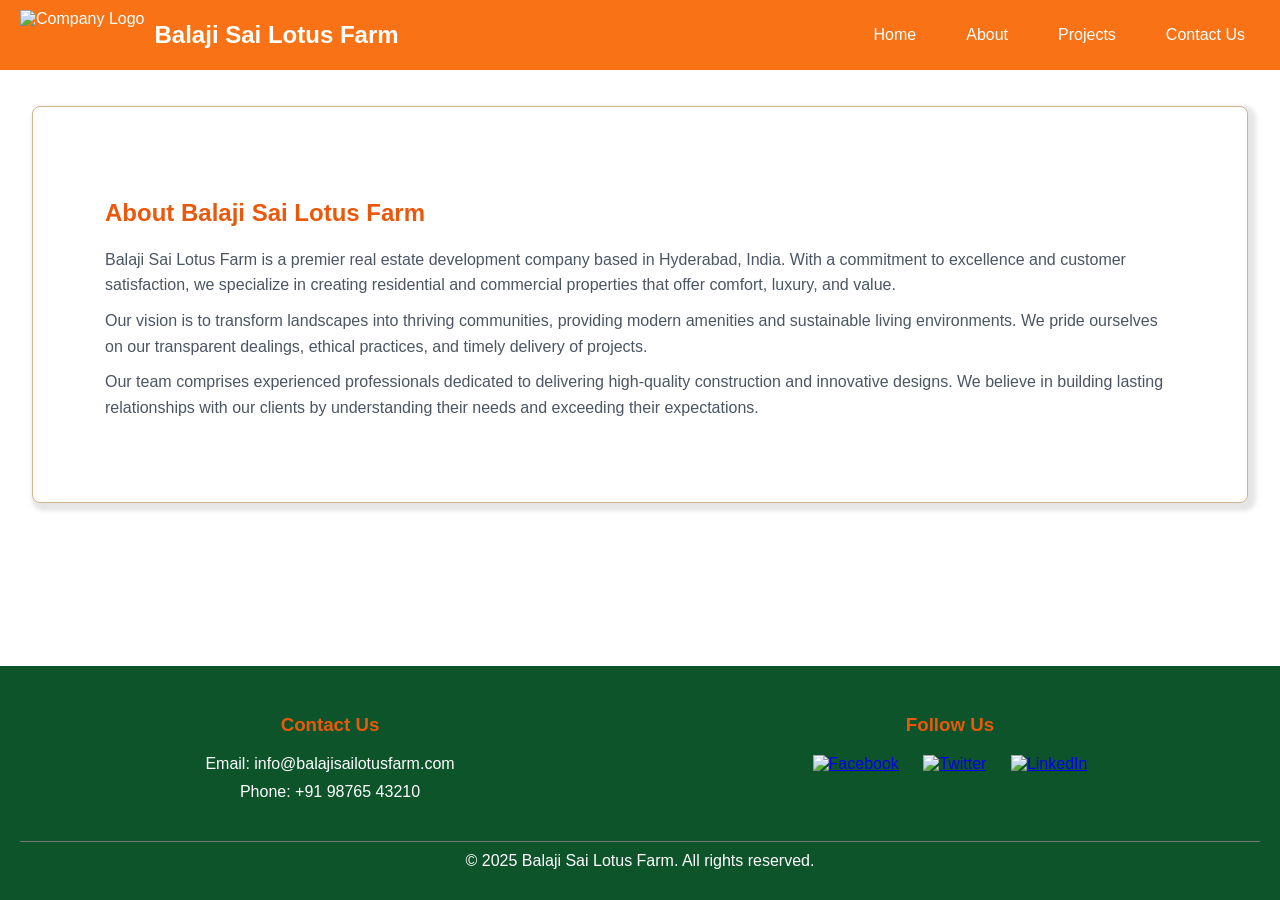
==== about.html @ dff6041f "Add files via upload" ====
<!DOCTYPE html>
<html lang="en">
<head>
    <meta charset="UTF-8">
    <meta name="viewport" content="width=device-width, initial-scale=1.0">
    <title>About Us - Balaji Sai Lotus Farm</title>
    <link rel="stylesheet" href="style.css">
    <style>
        body {
            background-image: url('img/background_about.jpg');
        }
    </style>
</head>
<body class="bg-home">
    <div id="header-placeholder"></div>

    <main>
        <br><br>
        <div class="project-card section-container-about">
        <section id="about-content">
            <h1>About Balaji Sai Lotus Farm</h1>
            <p>Balaji Sai Lotus Farm is a premier real estate development company based in Hyderabad, India. With a commitment to excellence and customer satisfaction, we specialize in creating residential and commercial properties that offer comfort, luxury, and value.</p>
            <p>Our vision is to transform landscapes into thriving communities, providing modern amenities and sustainable living environments. We pride ourselves on our transparent dealings, ethical practices, and timely delivery of projects.</p>
            <p>Our team comprises experienced professionals dedicated to delivering high-quality construction and innovative designs. We believe in building lasting relationships with our clients by understanding their needs and exceeding their expectations.</p>
        </section>
        </div>
        
    </main>

    <div id="footer-placeholder"></div>

    <script>
        fetch('header.html')
            .then(response => response.text())
            .then(html => {
                document.getElementById('header-placeholder').innerHTML = html;
            });

        fetch('footer.html')
            .then(response => response.text())
            .then(html => {
                document.getElementById('footer-placeholder').innerHTML = html;
            });
    </script>
</body>
</html>
---- style.css ----
body {
    font-family: Arial, sans-serif;
    margin: 0;
    padding: 0;
    display: flex;
    flex-direction: column;
    min-height: 100vh;
    background-size: cover;
    background-position: center;
    background-attachment: fixed;
}

.bg-home {
    background-image: url('img/background_home.jpg');
    background-size: cover;
    background-position: center;
}

/* Header Styles */
header {
    background-color: #f97316; /* Ochre */
    color: white;
    padding: 10px 20px;
    display: flex;
    justify-content: space-between;
    align-items: center;
}

.header-content {
    width: 100%;
    display: flex;
    justify-content: space-between;
    align-items: center;
}

.logo-section {
    display: flex;
    align-items: center;
}

.company-logo {
    height: 50px;
    margin-right: 10px;
}

.company-name {
    font-size: 1.5rem;
    font-weight: bold;
}

nav ul {
    list-style: none;
    margin: 0;
    padding: 0;
    display: flex;
}

nav ul li {
    position: relative;
    margin-left: 20px;
}

nav ul li a {
    color: #ffffff;
    text-decoration: none;
    padding: 10px 15px;
    display: block;
}

nav ul li a:hover {
    background-color: #A0522D; /* Sienna - a darker ochre/brown */
    border-radius: 5px;
}

.dropdown-content {
    display: none;
    position: absolute;
    background-color: #f9f9f9;
    min-width: 160px;
    box-shadow: 0px 8px 16px 0px rgba(0,0,0,0.2);
    z-index: 1;
}

.dropdown-content a {
    color: black;
    padding: 12px 16px;
    text-decoration: none;
    display: block;
    text-align: left;
}

.dropdown-content a:hover {
    background-color: #f1f1f1;
}

.dropdown:hover .dropdown-content {
    display: block;
}

main {
    display: flex;
    flex-direction: column;
    flex-grow: 1;
}

#map-container {
    position: relative;
    width: 100%;
    height: 80vh; /* 80% of viewport height */
    overflow: hidden;
    border-bottom: 1px solid #ccc;
}

#map {
    width: 100%;
    height: 100%;
}

#content-container {
    padding: 20px;
    flex-grow: 1;
    background-color: rgba(255, 255, 255, 0.85); /* Slightly more opaque white */
}

#project-details, #site-details {
    margin-top: 20px;
    padding: 15px;
    border: 1px solid #ddd;
    border-radius: 8px;
    background-color: white;
}

.project-info {
    display: flex;
    gap: 20px;
    margin-top: 15px;
}

.project-images-container {
    position: relative;
    flex: 1;
    overflow: hidden;
}

.project-images {
    position: relative;
    width: 100%;
    height: 450px;
}

.project-images img {
    width: 100%;
    height: 100%;
    object-fit: contain;
    border-radius: 4px;
    display: none;
    position: absolute;
    top: 0;
    left: 0;
}

.project-images img.active {
    display: block;
}

.prev-btn, .next-btn {
    position: absolute;
    top: 50%;
    transform: translateY(-50%);
    background-color: rgba(0, 0, 0, 0.4);
    color: white;
    border: none;
    font-size: 1.5rem;
    cursor: pointer;
    z-index: 1;
    border-radius: 50%;
    width: 40px;
    height: 40px;
    line-height: 40px;
    text-align: center;
    padding: 0;
}

.prev-btn {
    left: 10px;
}

.next-btn {
    right: 20px;
}

.project-keypoints {
    flex: 1;
}

#site-list {
    list-style: none;
    padding: 0;
    margin-top: 10px;
    display: flex;
    flex-wrap: wrap;
    gap: 10px;
}

#site-list li {
    background-color: #e9e9e9;
    padding: 10px 15px;
    border-radius: 20px;
    cursor: pointer;
    transition: background-color 0.3s ease, color 0.3s ease;
}

#site-list li:hover {
    background-color: #337ab7;
    color: white;
}

#landmark-routes-container {
    display: flex;
    flex-wrap: wrap;
    gap: 10px;
    margin-top: 10px;
}

.landmark-route-btn {
    background-color: #f0f0f0;
    border: 1px solid #ccc;
    padding: 8px 12px;
    border-radius: 20px;
    cursor: pointer;
    transition: background-color 0.3s ease, color 0.3s ease;
}

.landmark-route-btn:hover {
    background-color: #337ab7;
    color: white;
}

.site-layout-wrapper {
    display: flex;
    gap: 20px;
    margin-top: 15px;
}

#site-layout-canvas {
    flex: 2;
    border: 1px solid #ccc;
    min-height: 400px; /* Placeholder for your SVG/Canvas */
    aspect-ratio: 768 / 1354;
    display: flex;
    align-items: center;
    justify-content: center;
    background-color: #f0f0f0;
}

#plot-details {
    flex: 1;
    padding: 15px;
    border: 1px solid #ccc;
    border-radius: 5px;
    background-color: #fefefe;
}

/* Plot Status Colors */
.plot-booked { fill: red; opacity: 0.7; }
.plot-pending { fill: orange; opacity: 0.7; }
.plot-available { fill: green; opacity: 0.7; }

/* Optional: Add a subtle hover effect if you didn't use JS for stroke */
path:hover {
    opacity: 0.7;
}

/* Responsive Design */
@media (max-width: 768px) {
    main {
        flex-direction: column;
    }

    #map-container {
        height: 50vh; /* Adjust height for smaller screens */
    }

    .project-info, .site-layout-wrapper {
        flex-direction: column;
    }

    .project-images, #site-layout-canvas {
        flex: none;
        width: 100%;
    }
    .main-section {
        padding: 1.5rem;
    }
    .main-section h2 {
        font-size: 1.875rem; /* text-3xl */
    }
    .main-section p {
        font-size: 1rem; /* text-base */
    }
}

#project-selection {
    margin-bottom: 20px;
    text-align: center;
}

#project-dropdown {
    width: 50%;
    padding: 10px;
    border-radius: 5px;
    border: 1px solid #ccc;
}

h1, h2, h3 {
    color: #ea580c; /* SaddleBrown - a deep earthy brown */
}

ul {
    padding-left: 20px;
}

p {
    margin: 0 0 10px;
}

/* Footer Styles */
footer {
    background-color: #0d542b; /* Ochre */
    color: #ffffff;
    padding: 20px;
    text-align: center;
    margin-top: auto;
}

.footer-content {
    display: flex;
    justify-content: space-around;
    flex-wrap: wrap;
    margin-bottom: 20px;
}

.contact-info, .social-media {
    flex: 1;
    min-width: 250px;
    margin: 10px;
}

.social-media img {
    height: 30px;
    margin: 0 10px;
}

.footer-bottom {
    border-top: 1px solid #777;
    padding-top: 10px;
}

/* Home Page Styles */
#home-hero {
    background-image: url('img/hero_background.jpg'); /* Placeholder */
    background-size: cover;
    background-position: center;
    color: white;
    text-align: center;
    padding: 100px 20px;
}

.hero-content h1 {
    font-size: 3rem;
    margin-bottom: 10px;
    font-style: italic;
    color:#ff4e08e5;
}

.hero-content p {
    font-size: 2rem;
    font-style: italic;
    color: #ffffffe5;
}

#vivekananda-section {
    text-align: center;
    padding: 50px 20px;
    margin-top: 20px;
}

.vivekananda-circle {
    width: 200px;
    height: 200px;
    border-radius: 50%;
    overflow: hidden;
    margin: 0 auto 20px;
    border: 5px solid #FFD700; /* Gold color */
}

.vivekananda-circle img {
    width: 100%;
    height: 100%;
    object-fit: cover;
}

#company-thumbnail {
    text-align: center;
    padding: 50px 20px;
    background-color: rgba(255, 255, 255, 0.9);
    margin-top: 20px;
}

#company-thumbnail img {
    max-width: 100%;
    height: auto;
    margin-top: 20px;
}

/* Completed Projects Page Styles */
#completed-projects-content {
    padding: 20px;
}

.project-card {
    background-color: rgba(255, 255, 255, 0.95); /* Lighter background for content */
    border: 1px solid #D2B48C; /* Tan - earthy tone */
    border-radius: 8px;
    padding: 20px;
    margin-bottom: 20px;
}

.project-card img {
    max-width: 100%;
    height: auto;
    margin-bottom: 15px;
}

/* Contact Us Page Styles */
#contact-content {
    padding: 20px;
    background-color: rgba(255, 255, 255, 0.9);
    border-radius: 8px;
    margin: 20px;
}

.contact-item {
    margin-bottom: 15px;
}

.contact-item strong {
    color: #8B4513; /* SaddleBrown */
}

/* About Us Page Styles */
#about-content {
    padding: 20px;
    background-color: rgba(255, 255, 255, 0.9);
    border-radius: 8px;
    margin: 20px;
}

#about-content h2 {
    border-bottom: 2px solid #8B4513; /* SaddleBrown */
    padding-bottom: 10px;
    margin-bottom: 20px;
}

#about-content p {
    line-height: 1.6;
}

/* General Container for content pages */
.content-container {
    max-width: 1200px;
    margin: 20px auto;
    padding: 20px;
    background-color: rgba(255, 255, 255, 0.9); /* Semi-transparent white background */
    border-radius: 10px;
    box-shadow: 0 4px 8px rgba(0,0,0,0.1);
}

/* General heading style */
.content-container h1 {
    text-align: center;
    color: #8B4513; /* SaddleBrown */
    margin-bottom: 20px;
}

/* General Container for content pages */
.swami-container {
    max-width: 1200px;
    margin: 20px auto;
    padding: 20px;
    background-color: rgba(255, 255, 255, 0.9); /* Semi-transparent white background */
    border-radius: 50px;
    box-shadow: 0 4px 8px rgba(0,0,0,0.1);
}

/* General heading style */
.swami-container h1 {
    text-align: center;
    color: #8B4513; /* SaddleBrown */
    margin-bottom: 20px;
}

.section-container {
    background-color: #ffffff;
    padding: 2rem;
    border-radius: 0.5rem;
    box-shadow: 0 4px 6px rgba(0, 0, 0, 0.1);
    margin-bottom: 2rem;
}

.section-container h2 {
    color: #c2410c; /* text-orange-600 */
    font-size: 1.875rem; /* text-3xl */
    font-weight: 700; /* font-bold */
    margin-bottom: 1.5rem; /* mb-6 */
}

.section-container p {
    color: #4b5563; /* text-gray-700 */
    line-height: 1.625; /* leading-relaxed */
}

.section-container-about {
    background-color: #ffffff;
    padding: 2rem;
    border-radius: 0.5rem;
    box-shadow: 4px 4px 4px 4px rgba(0, 0, 0, 0.1);
    margin-bottom: 2rem;
    margin-left: 2rem;
    margin-right:2rem;
}

.section-container-about h2 {
    color: #ea580c; /* text-orange-600 */
    font-size: 1.875rem; /* text-3xl */
    font-weight: 700; /* font-bold */
    margin-bottom: 1.5rem; /* mb-6 */
}

.section-container-about p {
    color: #4b5563; /* text-gray-700 */
    line-height: 1.625; /* leading-relaxed */
}

/* Styles for the main content sections */
.main-section {
    background-color: #fff; /* White background for content */
    padding: 2rem;
    border-radius: 0.5rem; /* Rounded corners */
    box-shadow: 0 10px 15px -3px rgba(0, 0, 0, 0.1), 0 4px 6px -2px rgba(0, 0, 0, 0.05); /* Shadow */
    margin-top: 2rem; /* Space from the header */
}

.main-section h2 {
    color: #166534; /* text-green-800 */
    font-size: 2.25rem; /* text-4xl */
    font-weight: 800; /* font-extrabold */
    margin-bottom: 1.5rem; /* mb-6 */
}

.main-section p {
    color: #374151; /* text-gray-800 */
    font-size: 1.125rem; /* text-lg */
    line-height: 1.75; /* leading-relaxed */
}

/* Styling for specific elements */
.highlight-text {
    color: #ea580c; /* text-orange-600 */
    font-weight: 600; /* font-semibold */
}

.cta-button {
    background-color: #f97316; /* bg-orange-500 */
    color: #fff;
    font-weight: 700;
    padding: 0.75rem 1.5rem;
    border-radius: 9999px; /* rounded-full */
    box-shadow: 0 4px 6px -1px rgba(0, 0, 0, 0.1), 0 2px 4px -1px rgba(0, 0, 0, 0.06);
    transition: all 0.3s ease;
}

.cta-button:hover {
    background-color: #ea580c; /* hover:bg-orange-600 */
    transform: scale(1.05);
}

.sub-section {
    margin-top: 3rem; /* mt-12 */
    padding: 1.5rem; /* p-6 */
    background-color: #dcfce7; /* bg-green-100 */
    border-radius: 0.5rem; /* rounded-lg */
    box-shadow: inset 0 2px 4px 0 rgba(0, 0, 0, 0.06); /* shadow-inner */
}

.sub-section h3 {
    color: #14532d; /* text-green-800 */
    font-size: 1.5rem; /* text-2xl */
    font-weight: 700; /* font-bold */
    margin-bottom: 1rem; /* mb-4 */
}

.sub-section p {
    color: #4b5563; /* text-gray-700 */
    font-size: 1rem; /* text-base */
}
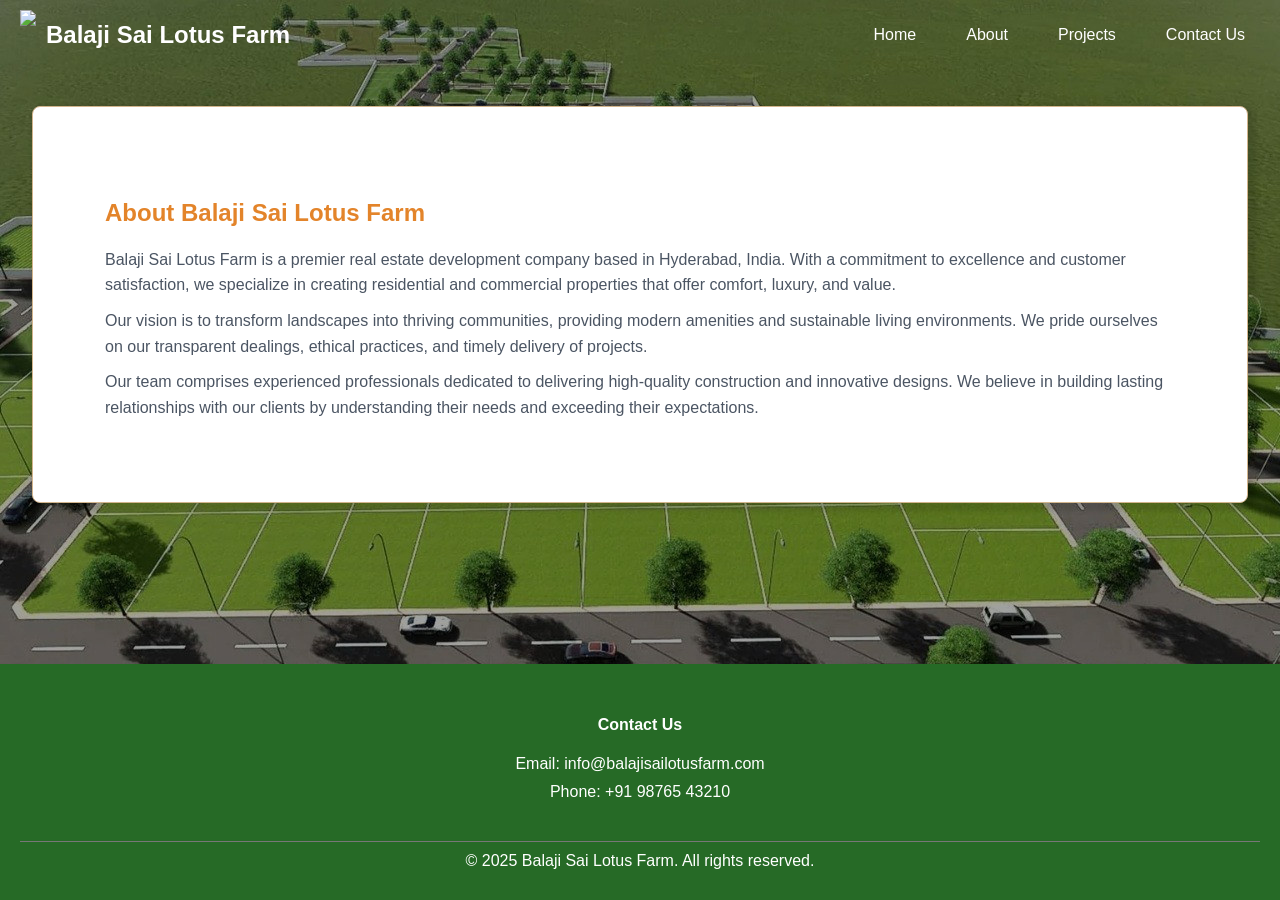
==== commit bb1f7e55: "mobile view" ====
--- a/about.html
+++ b/about.html
@@ -34,6 +34,7 @@
             .then(response => response.text())
             .then(html => {
                 document.getElementById('header-placeholder').innerHTML = html;
+                if (window.initHeaderInteractions) window.initHeaderInteractions();
             });
 
         fetch('footer.html')
@@ -42,5 +43,6 @@
                 document.getElementById('footer-placeholder').innerHTML = html;
             });
     </script>
+    <script src="script.js"></script>
 </body>
 </html>
--- a/style.css
+++ b/style.css
@@ -18,7 +18,7 @@
 
 /* Header Styles */
 header {
-    background-color: #f97316; /* Ochre */
+    background-color: #f9741600; /* Ochre */
     color: white;
     padding: 10px 20px;
     display: flex;
@@ -68,21 +68,21 @@
 }
 
 nav ul li a:hover {
-    background-color: #A0522D; /* Sienna - a darker ochre/brown */
+    background-color: #E3842A; /* Sienna - a darker ochre/brown */
     border-radius: 5px;
 }
 
 .dropdown-content {
     display: none;
     position: absolute;
-    background-color: #f9f9f9;
+    background-color: #0000009b;
     min-width: 160px;
     box-shadow: 0px 8px 16px 0px rgba(0,0,0,0.2);
     z-index: 1;
 }
 
 .dropdown-content a {
-    color: black;
+    color: rgb(255, 255, 255);
     padding: 12px 16px;
     text-decoration: none;
     display: block;
@@ -90,11 +90,89 @@
 }
 
 .dropdown-content a:hover {
-    background-color: #f1f1f1;
+    background-color: #E3842A;
 }
 
 .dropdown:hover .dropdown-content {
     display: block;
+    border-radius: 5px;
+}
+
+/* Mobile menu toggle and responsiveness */
+.menu-toggle {
+    display: none; /* shown only on small screens */
+    background: transparent;
+    border: none;
+    color: #fff;
+    font-size: 1.8rem;
+    cursor: pointer;
+    padding: 6px 10px;
+}
+
+/* Prevent horizontal overflow (background showing on right) */
+body {
+    overflow-x: hidden;
+}
+
+@media (max-width: 768px) {
+    header {
+        padding: 10px 12px;
+    }
+    .menu-toggle {
+        display: block;
+    }
+
+    nav ul {
+        display: none; /* hidden until menu opened */
+        flex-direction: column;
+        align-items: flex-start;
+        width: 100%;
+        background-color: rgba(0,0,0,0.85);
+        position: absolute;
+        top: 100%;
+        left: 0;
+        padding: 10px 0;
+        z-index: 1000; /* sit above most elements */
+        gap: 6px;
+    }
+
+    /* Support showing the menu when either body or nav has the open flag */
+    .nav-open nav ul,
+    nav.open ul {
+        display: flex !important;
+        opacity: 1;
+        transform: none;
+    }
+
+    /* Make menu items easier to tap */
+    nav ul li a {
+        padding: 12px 18px;
+        color: #ffffff;
+    }
+
+    nav ul li {
+        margin: 8px 12px;
+    }
+
+    .dropdown-content {
+        position: static;
+        background: transparent;
+        box-shadow: none;
+        min-width: auto;
+        padding-left: 12px;
+        display: none; /* keep hidden until Projects clicked */
+    }
+
+    .dropdown.open .dropdown-content {
+        display: block;
+    }
+
+    /* Make header position relative to anchor absolute menu */
+    header { position: relative; }
+
+    /* Footer spacing on small screens tighter */
+    .footer-content { margin-bottom: 8px; }
+    .footer-bottom { padding-top: 8px; }
 }
 
 main {
@@ -119,7 +197,7 @@
 #content-container {
     padding: 20px;
     flex-grow: 1;
-    background-color: rgba(255, 255, 255, 0.85); /* Slightly more opaque white */
+    
 }
 
 #project-details, #site-details {
@@ -145,7 +223,7 @@
 .project-images {
     position: relative;
     width: 100%;
-    height: 450px;
+    height: 100%;
 }
 
 .project-images img {
@@ -236,6 +314,7 @@
     color: white;
 }
 
+
 .site-layout-wrapper {
     display: flex;
     gap: 20px;
@@ -245,26 +324,76 @@
 #site-layout-canvas {
     flex: 2;
     border: 1px solid #ccc;
-    min-height: 400px; /* Placeholder for your SVG/Canvas */
+    min-height: 0; /* allow dynamic sizing per site */
     aspect-ratio: 768 / 1354;
+    display: flex;
+    align-items: stretch; /* allow inner SVG/image to fill vertically */
+    justify-content: stretch; /* allow inner SVG/image to fill horizontally */
+    background-color: #f0f0f0;
+}
+
+#site-layout-canvas svg {
+    width: 100%;
+    height: 100%;
+    display: block;
+}
+
+/* Modal overlay and centered popup for plot details */
+#modal-overlay {
+    position: fixed;
+    inset: 0; /* top:0; right:0; bottom:0; left:0 */
     display: flex;
     align-items: center;
     justify-content: center;
-    background-color: #f0f0f0;
-}
-
-#plot-details {
-    flex: 1;
-    padding: 15px;
-    border: 1px solid #ccc;
-    border-radius: 5px;
-    background-color: #fefefe;
-}
+    background: rgba(0,0,0,0.5); /* black with 50% opacity */
+    z-index: 2000;
+}
+
+/* Ensure the hidden state hides the overlay even though #modal-overlay sets display:flex */
+#modal-overlay.hidden {
+    display: none;
+}
+
+#plot-modal {
+    background: rgba(0,0,0,0.5); /* popup box black at 50% opacity */
+    color: #fff;
+    padding: 20px;
+    min-width: 320px;
+    max-width: 600px;
+    width: 90%;
+    border-radius: 8px;
+    box-shadow: 0 8px 24px rgba(0,0,0,0.6);
+    display: flex;
+    flex-direction: column;
+    align-items: stretch;
+}
+
+#modal-plot-content p { margin: 6px 0; }
+
+#modal-close-btn {
+    background: #fff;
+    color: #000;
+    border: none;
+    padding: 8px 16px;
+    border-radius: 10px;
+    cursor: pointer;
+}
+
+#modal-close-btn:hover {
+    background: #E3842A;
+    color: #ffffff;
+    border: none;
+    padding: 8px 16px;
+    border-radius: 10px;
+    cursor: pointer;
+}
+
+.hidden { display: none; }
 
 /* Plot Status Colors */
-.plot-booked { fill: red; opacity: 0.7; }
-.plot-pending { fill: orange; opacity: 0.7; }
-.plot-available { fill: green; opacity: 0.7; }
+.plot-booked { fill: red; opacity: 0.5; }
+.plot-pending { fill: orange; opacity: 0.5; }
+.plot-available { fill: green; opacity: 0.5; }
 
 /* Optional: Add a subtle hover effect if you didn't use JS for stroke */
 path:hover {
@@ -283,12 +412,60 @@
 
     .project-info, .site-layout-wrapper {
         flex-direction: column;
-    }
-
+        gap: 12px; /* reduce gap when stacked */
+    }
+
+    /* Make project images fluid on mobile so there is no extra blank space above/below
+       when keypoints or other content stacks below the image */
     .project-images, #site-layout-canvas {
         flex: none;
         width: 100%;
     }
+
+    .project-images {
+        height: auto; /* remove fixed height on mobile */
+        min-height: 0;
+        position: relative; /* keep container flow */
+        margin: 0;
+    }
+
+    /* Only show the active image and let it flow vertically so the container shrinks to fit */
+    .project-images img {
+        position: static; /* flow with document */
+        width: 100%;
+        height: auto; /* preserve aspect ratio */
+        object-fit: cover; /* fill width while avoiding letterboxing */
+        border-radius: 4px;
+        display: none;
+    }
+
+    .project-images img.active {
+        display: block;
+    }
+
+    /* Keep carousel arrows visible on mobile and position them over the image */
+    .prev-btn, .next-btn {
+        display: block;
+        position: absolute;
+        top: 50%;
+        transform: translateY(-50%);
+        background-color: rgba(0, 0, 0, 0.4);
+        color: white;
+        border: none;
+        font-size: 1.5rem;
+        cursor: pointer;
+        z-index: 5;
+        border-radius: 50%;
+        width: 40px;
+        height: 40px;
+        line-height: 40px;
+        text-align: center;
+        padding: 0;
+    }
+
+    .prev-btn { left: 10px; }
+    .next-btn { right: 20px; }
+
     .main-section {
         padding: 1.5rem;
     }
@@ -313,7 +490,13 @@
 }
 
 h1, h2, h3 {
-    color: #ea580c; /* SaddleBrown - a deep earthy brown */
+    color: #E3842A; /* SaddleBrown - a deep earthy brown */
+}
+
+
+#pthumbnail{
+    color : white
+
 }
 
 ul {
@@ -326,7 +509,7 @@
 
 /* Footer Styles */
 footer {
-    background-color: #0d542b; /* Ochre */
+    background-color: #266a26; /* Ochre */
     color: #ffffff;
     padding: 20px;
     text-align: center;
@@ -363,14 +546,14 @@
     background-position: center;
     color: white;
     text-align: center;
-    padding: 100px 20px;
+    padding: 70px 20px;
 }
 
 .hero-content h1 {
     font-size: 3rem;
     margin-bottom: 10px;
     font-style: italic;
-    color:#ff4e08e5;
+    color:#E3842A;
 }
 
 .hero-content p {
@@ -403,7 +586,7 @@
 #company-thumbnail {
     text-align: center;
     padding: 50px 20px;
-    background-color: rgba(255, 255, 255, 0.9);
+    background-color: rgba(42, 42, 42, 0.9);
     margin-top: 20px;
 }
 
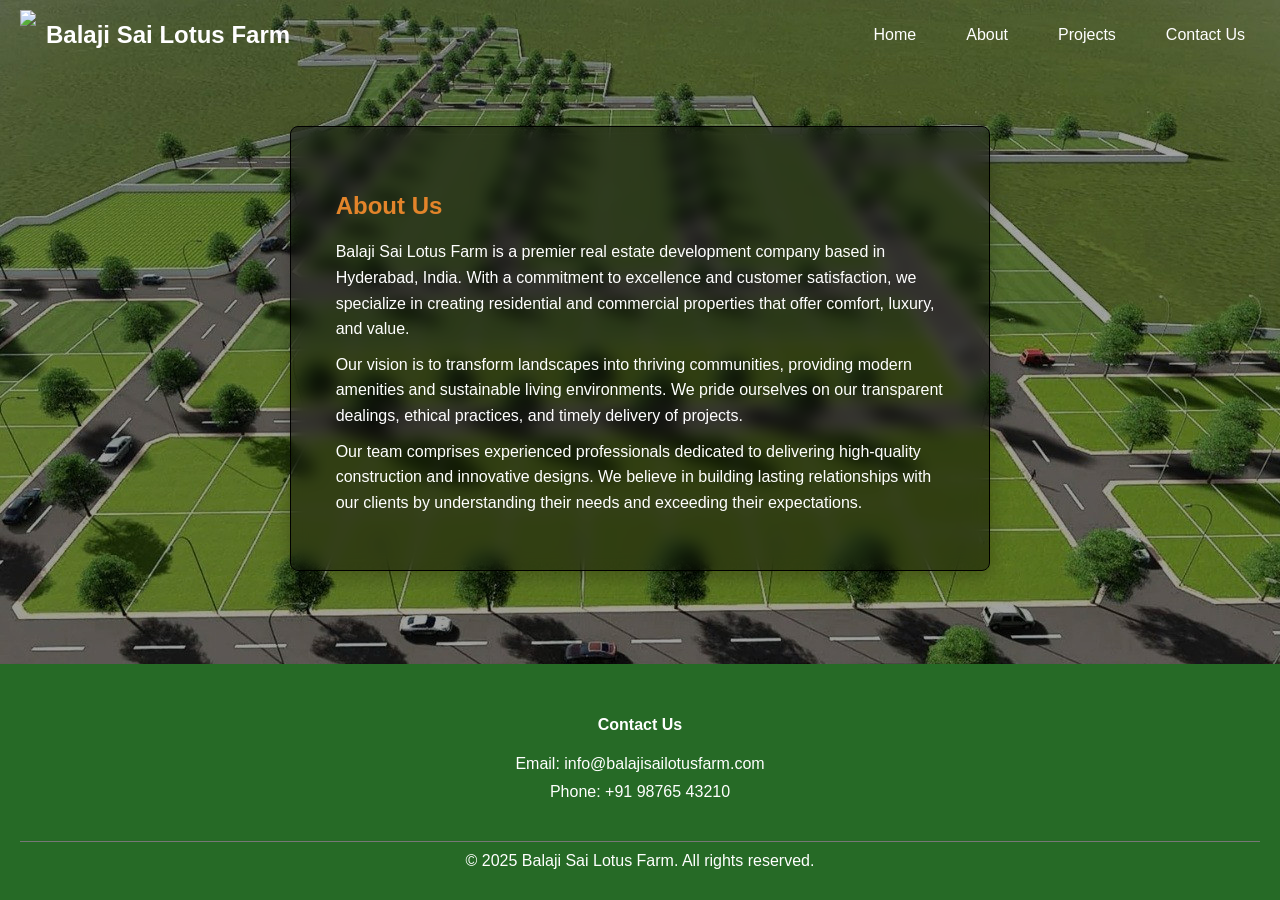
==== commit 8cf9e842: "home update" ====
--- a/about.html
+++ b/about.html
@@ -18,7 +18,7 @@
         <br><br>
         <div class="project-card section-container-about">
         <section id="about-content">
-            <h1>About Balaji Sai Lotus Farm</h1>
+            <h1>About Us</h1>
             <p>Balaji Sai Lotus Farm is a premier real estate development company based in Hyderabad, India. With a commitment to excellence and customer satisfaction, we specialize in creating residential and commercial properties that offer comfort, luxury, and value.</p>
             <p>Our vision is to transform landscapes into thriving communities, providing modern amenities and sustainable living environments. We pride ourselves on our transparent dealings, ethical practices, and timely delivery of projects.</p>
             <p>Our team comprises experienced professionals dedicated to delivering high-quality construction and innovative designs. We believe in building lasting relationships with our clients by understanding their needs and exceeding their expectations.</p>
--- a/style.css
+++ b/style.css
@@ -53,19 +53,23 @@
     margin: 0;
     padding: 0;
     display: flex;
-}
+    justify-content: center; /* center items horizontally */
+    align-items: center;
+    gap: 20px; /* consistent spacing between items */
+} 
 
 nav ul li {
     position: relative;
-    margin-left: 20px;
-}
+    margin-left: 0; /* spacing handled by gap on parent */
+} 
 
 nav ul li a {
     color: #ffffff;
     text-decoration: none;
     padding: 10px 15px;
     display: block;
-}
+    text-align: center; /* center label text */
+} 
 
 nav ul li a:hover {
     background-color: #E3842A; /* Sienna - a darker ochre/brown */
@@ -86,7 +90,7 @@
     padding: 12px 16px;
     text-decoration: none;
     display: block;
-    text-align: left;
+    text-align: center; /* center dropdown labels */
 }
 
 .dropdown-content a:hover {
@@ -120,6 +124,21 @@
     }
     .menu-toggle {
         display: block;
+    }
+
+    /* Keep background fixed on mobile by using a fixed pseudo-element */
+    .bg-home { background-image: none; }
+    .bg-home::before {
+        content: "";
+        position: fixed;
+        inset: 0;
+        background-image: url('img/background_home.jpg');
+        background-size: cover;
+        background-position: center;
+        background-repeat: no-repeat;
+        z-index: -1; /* behind content */
+        pointer-events: none;
+        will-change: transform;
     }
 
     nav ul {
@@ -151,16 +170,50 @@
     }
 
     nav ul li {
-        margin: 8px 12px;
+        margin: 6px 0;
+        width: 100%;
+        box-sizing: border-box;
+    }
+
+    /* Draw light ash separators between rows (inset, sharp-ended) */
+    nav ul li:not(:last-child) a::after {
+        content: "";
+        display: block;
+        height: 1px;
+        background: #dcdcdc5d; /* light ash */
+        margin: 8px 18px 0; /* top and horizontal inset */
+        border-radius: 0; /* sharp ends */
+        pointer-events: none;
     }
 
     .dropdown-content {
         position: static;
-        background: transparent;
+        background: rgba(0,0,0,0.85);
         box-shadow: none;
         min-width: auto;
-        padding-left: 12px;
+        width: 100%;
+        padding: 0;
+        box-sizing: border-box;
         display: none; /* keep hidden until Projects clicked */
+    }
+
+    .dropdown-content a {
+        text-align: center;
+        width: 100%;
+        padding: 12px 18px;
+        display: block;
+        box-sizing: border-box; /* ensure padding doesn't cause overflow */
+    }
+
+    /* Also add separators for dropdown links */
+    .dropdown-content a:not(:last-child)::after {
+        content: "";
+        display: block;
+        height: 1px;
+        background: #dcdcdc5d;
+        margin: 8px 18px 0;
+        border-radius: 0;
+        pointer-events: none;
     }
 
     .dropdown.open .dropdown-content {
@@ -203,9 +256,26 @@
 #project-details, #site-details {
     margin-top: 20px;
     padding: 15px;
-    border: 1px solid #ddd;
+    border: 1px solid rgba(255,255,255,0.08); /* subtle light border */
     border-radius: 8px;
-    background-color: white;
+    background-color: rgba(0, 0, 0, 0.45); /* make it more translucent for backdrop-blur */
+    -webkit-backdrop-filter: blur(8px);
+    backdrop-filter: blur(8px); /* frosted glass effect */
+    box-shadow: 0 6px 18px rgba(0,0,0,0.25);
+}
+
+/* Project keypoints: ensure headings and list items appear in white */
+.project-keypoints,
+.project-keypoints h3,
+.project-keypoints ul,
+.project-keypoints li {
+    color: #ffffff;
+}
+
+/* Make list items stand out slightly on dark background */
+.project-keypoints ul li {
+    margin: 6px 0;
+    line-height: 1.5;
 }
 
 .project-info {
@@ -282,6 +352,7 @@
 
 #site-list li {
     background-color: #e9e9e9;
+    color: black;
     padding: 10px 15px;
     border-radius: 20px;
     cursor: pointer;
@@ -566,6 +637,8 @@
     text-align: center;
     padding: 50px 20px;
     margin-top: 20px;
+    border-radius: 8px;
+    
 }
 
 .vivekananda-circle {
@@ -580,21 +653,20 @@
 .vivekananda-circle img {
     width: 100%;
     height: 100%;
-    object-fit: cover;
+    object-fit: cover;   
 }
 
 #company-thumbnail {
     text-align: center;
-    padding: 50px 20px;
-    background-color: rgba(42, 42, 42, 0.9);
+    padding: 50px 20px;    
     margin-top: 20px;
-}
-
-#company-thumbnail img {
-    max-width: 100%;
-    height: auto;
-    margin-top: 20px;
-}
+    background-color: rgba(0, 0, 0, 0.45); /* make it more translucent for backdrop-blur */
+    -webkit-backdrop-filter: blur(8px);
+    backdrop-filter: blur(8px); /* frosted glass effect */
+    box-shadow: 0 6px 18px rgba(0,0,0,0.25);
+}
+
+
 
 /* Completed Projects Page Styles */
 #completed-projects-content {
@@ -603,10 +675,11 @@
 
 .project-card {
     background-color: rgba(255, 255, 255, 0.95); /* Lighter background for content */
-    border: 1px solid #D2B48C; /* Tan - earthy tone */
+    border: 1px solid; /* Tan - earthy tone */
     border-radius: 8px;
     padding: 20px;
     margin-bottom: 20px;
+    
 }
 
 .project-card img {
@@ -633,16 +706,17 @@
 
 /* About Us Page Styles */
 #about-content {
-    padding: 20px;
-    background-color: rgba(255, 255, 255, 0.9);
+    padding: 1%;
     border-radius: 8px;
-    margin: 20px;
+    margin: 1%;
+    
+    
 }
 
 #about-content h2 {
-    border-bottom: 2px solid #8B4513; /* SaddleBrown */
+     /* SaddleBrown */
     padding-bottom: 10px;
-    margin-bottom: 20px;
+    margin-bottom: 20px;    
 }
 
 #about-content p {
@@ -668,12 +742,25 @@
 
 /* General Container for content pages */
 .swami-container {
+    
     max-width: 1200px;
     margin: 20px auto;
     padding: 20px;
-    background-color: rgba(255, 255, 255, 0.9); /* Semi-transparent white background */
     border-radius: 50px;
-    box-shadow: 0 4px 8px rgba(0,0,0,0.1);
+    background-color: rgba(255, 255, 255, 0.74); /* make it more translucent for backdrop-blur */
+    -webkit-backdrop-filter: blur(8px);
+    backdrop-filter: blur(8px); /* frosted glass effect */
+    box-shadow: 0 6px 18px rgba(0,0,0,0.25);
+    box-sizing: border-box;
+}
+
+/* Ensure spacing from viewport edges on small screens */
+@media (max-width: 640px) {
+    .swami-container {
+        width: calc(100% - 40px); /* leave 20px space on left & right */
+        margin: 20px auto;
+        border-radius: 20px;
+    }
 }
 
 /* General heading style */
@@ -703,7 +790,7 @@
     line-height: 1.625; /* leading-relaxed */
 }
 
-.section-container-about {
+.section-container-completed-projects {
     background-color: #ffffff;
     padding: 2rem;
     border-radius: 0.5rem;
@@ -713,6 +800,20 @@
     margin-right:2rem;
 }
 
+.section-container-about {
+    padding: 2rem;
+    border-radius: 0.5rem;
+    box-shadow: 4px 4px 4px 4px rgba(0, 0, 0, 0.1);
+    margin: 20px auto 2rem; /* center horizontally */
+    max-width: 700px;
+    width: calc(100% - 40px); /* leave horizontal padding on small screens */
+    box-sizing: border-box;
+    background-color: rgba(0, 0, 0, 0.45); /* make it more translucent for backdrop-blur */
+    -webkit-backdrop-filter: blur(8px);
+    backdrop-filter: blur(8px); /* frosted glass effect */
+    box-shadow: 0 6px 18px rgba(0,0,0,0.25);
+}
+
 .section-container-about h2 {
     color: #ea580c; /* text-orange-600 */
     font-size: 1.875rem; /* text-3xl */
@@ -721,7 +822,7 @@
 }
 
 .section-container-about p {
-    color: #4b5563; /* text-gray-700 */
+    color: #ffffff; /* text-gray-700 */
     line-height: 1.625; /* leading-relaxed */
 }
 
